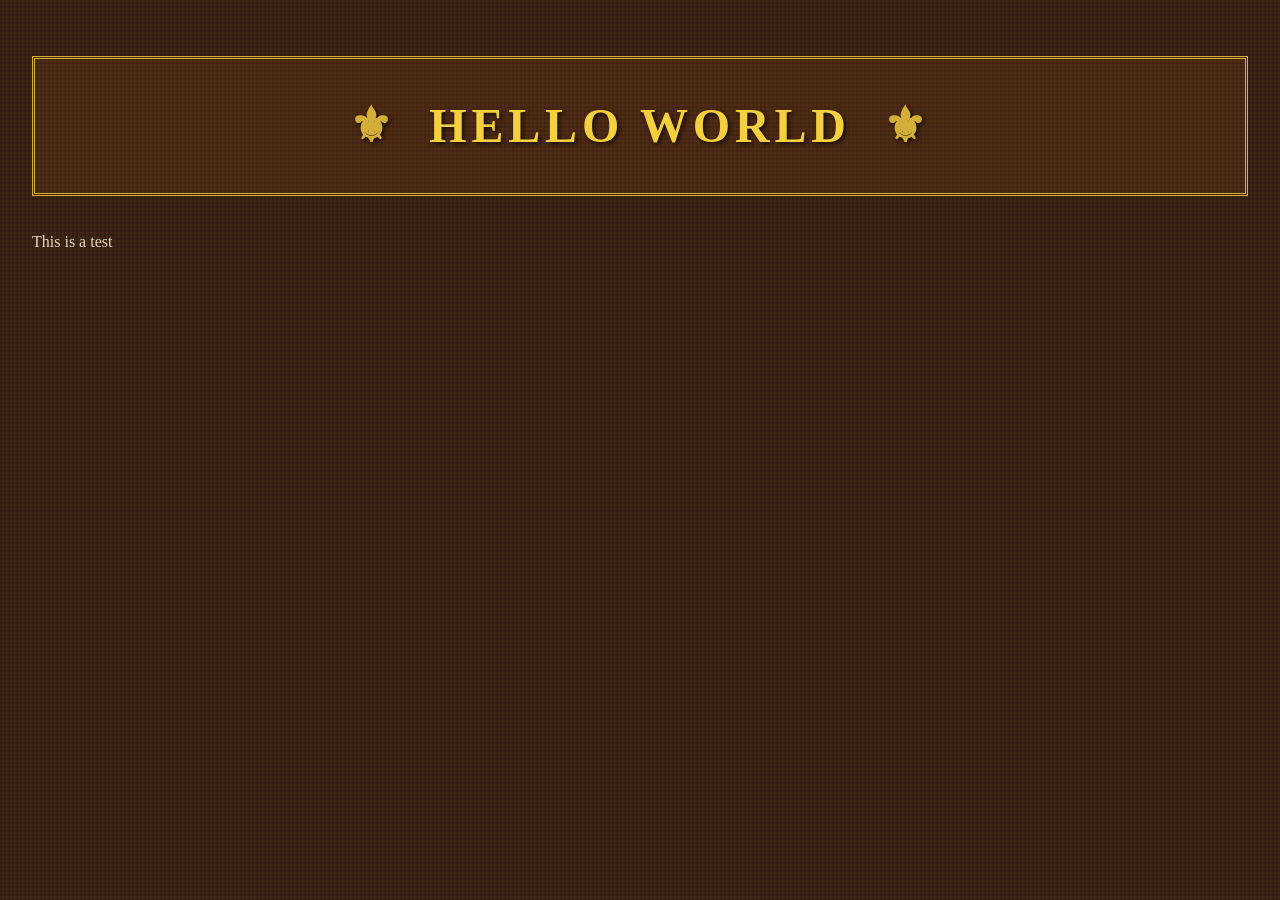
==== index.html @ fd44459a "style sheet made" ====
<head> 
    <meta charset="UTF-8">
    <meta name="viewport" content="width=device-width, initial-scale=1.0">
    <title>Medieval Website</title>
    <link rel="stylesheet" href="medieval.css">
</head>
<body>
    <h1> Hello World </h1>
    <p> This is a test </p>
</body>
---- medieval.css ----
/* Medieval Themed Stylesheet */

* {
    margin: 0;
    padding: 0;
    box-sizing: border-box;
}

body {
    font-family: 'Grimace', 'Garamond', serif;
    background-color: #2a1810;
    background-image: 
        repeating-linear-gradient(
            90deg,
            transparent,
            transparent 2px,
            rgba(139, 69, 19, 0.1) 2px,
            rgba(139, 69, 19, 0.1) 4px
        ),
        repeating-linear-gradient(
            0deg,
            transparent,
            transparent 2px,
            rgba(139, 69, 19, 0.1) 2px,
            rgba(139, 69, 19, 0.1) 4px
        );
    color: #d4af37;
    line-height: 1.8;
    padding: 2rem;
}

/* Parchment effect container */
body::before {
    content: '';
    position: fixed;
    top: 0;
    left: 0;
    width: 100%;
    height: 100%;
    background-color: rgba(210, 180, 140, 0.03);
    pointer-events: none;
    z-index: -2;
}

/* Headings */
h1, h2, h3, h4, h5, h6 {
    font-family: 'Crimson Text', 'Georgia', serif;
    color: #f4d03f;
    text-shadow: 2px 2px 4px rgba(0, 0, 0, 0.7);
    margin-top: 1.5rem;
    margin-bottom: 1rem;
    border-bottom: 3px solid #8b4513;
    padding-bottom: 0.5rem;
    letter-spacing: 0.1em;
}

h1 {
    font-size: 3rem;
    text-align: center;
    text-transform: uppercase;
    border: 3px double #d4af37;
    padding: 1.5rem;
    background-color: rgba(139, 69, 19, 0.2);
    margin-bottom: 2rem;
    position: relative;
}

h1::before,
h1::after {
    content: '⚜';
    display: inline-block;
    margin: 0 1rem;
    color: #d4af37;
}

h2 {
    font-size: 2rem;
    margin-top: 2rem;
}

h3 {
    font-size: 1.5rem;
}

/* Paragraphs and text */
p {
    margin-bottom: 1.5rem;
    text-align: justify;
    color: #e6d5bf;
}

/* Links */
a {
    color: #f4d03f;
    text-decoration: none;
    border-bottom: 2px solid #8b4513;
    transition: all 0.3s ease;
}

a:hover {
    color: #fff;
    background-color: rgba(139, 69, 19, 0.3);
    padding-bottom: 0.25rem;
}

/* Lists */
ul, ol {
    margin-left: 2rem;
    margin-bottom: 1.5rem;
}

li {
    margin-bottom: 0.75rem;
    color: #e6d5bf;
}

ul > li::marker {
    color: #d4af37;
}

/* Blockquotes */
blockquote {
    border-left: 5px solid #d4af37;
    border-right: 5px solid #d4af37;
    padding: 1.5rem;
    margin: 2rem 0;
    background-color: rgba(139, 69, 19, 0.15);
    color: #f4d03f;
    font-style: italic;
    font-size: 1.1rem;
}

/* Code blocks */
code, pre {
    background-color: #1a0f0a;
    color: #d4af37;
    border: 1px solid #8b4513;
    border-radius: 3px;
    font-family: 'Courier New', monospace;
}

code {
    padding: 0.2rem 0.5rem;
}

pre {
    padding: 1rem;
    overflow-x: auto;
    margin: 1.5rem 0;
}

/* Buttons */
button, .button {
    background-color: #8b4513;
    color: #f4d03f;
    border: 2px solid #d4af37;
    padding: 0.75rem 1.5rem;
    font-size: 1rem;
    cursor: pointer;
    transition: all 0.3s ease;
    font-family: 'Garamond', serif;
    text-transform: uppercase;
    letter-spacing: 0.1em;
}

button:hover, .button:hover {
    background-color: #a0522d;
    color: #fff;
    box-shadow: 0 0 10px rgba(244, 208, 63, 0.5);
}

/* Horizontal rules */
hr {
    border: none;
    height: 3px;
    background: linear-gradient(to right, #8b4513, #d4af37, #8b4513);
    margin: 2rem 0;
}

/* Images */
img {
    max-width: 100%;
    height: auto;
    border: 3px solid #8b4513;
    box-shadow: 0 0 10px rgba(212, 175, 55, 0.3);
    margin: 1.5rem 0;
}

/* Tables */
table {
    width: 100%;
    border-collapse: collapse;
    margin: 1.5rem 0;
    background-color: rgba(139, 69, 19, 0.1);
}

th, td {
    border: 2px solid #8b4513;
    padding: 0.75rem;
    text-align: left;
    color: #e6d5bf;
}

th {
    background-color: rgba(139, 69, 19, 0.4);
    color: #f4d03f;
    text-transform: uppercase;
    letter-spacing: 0.1em;
}

/* Forms */
input, textarea, select {
    background-color: #1a0f0a;
    color: #d4af37;
    border: 2px solid #8b4513;
    padding: 0.75rem;
    font-family: 'Garamond', serif;
    font-size: 1rem;
    margin-bottom: 1rem;
}

input:focus, textarea:focus, select:focus {
    outline: none;
    border-color: #d4af37;
    box-shadow: 0 0 5px rgba(212, 175, 55, 0.5);
}

/* Scrollbar styling */
::-webkit-scrollbar {
    width: 12px;
}

::-webkit-scrollbar-track {
    background: #2a1810;
}

::-webkit-scrollbar-thumb {
    background: #8b4513;
    border-radius: 6px;
}

::-webkit-scrollbar-thumb:hover {
    background: #d4af37;
}

/* Responsive design */
@media (max-width: 768px) {
    body {
        padding: 1rem;
    }
    
    h1 {
        font-size: 2rem;
    }
    
    h2 {
        font-size: 1.5rem;
    }
}
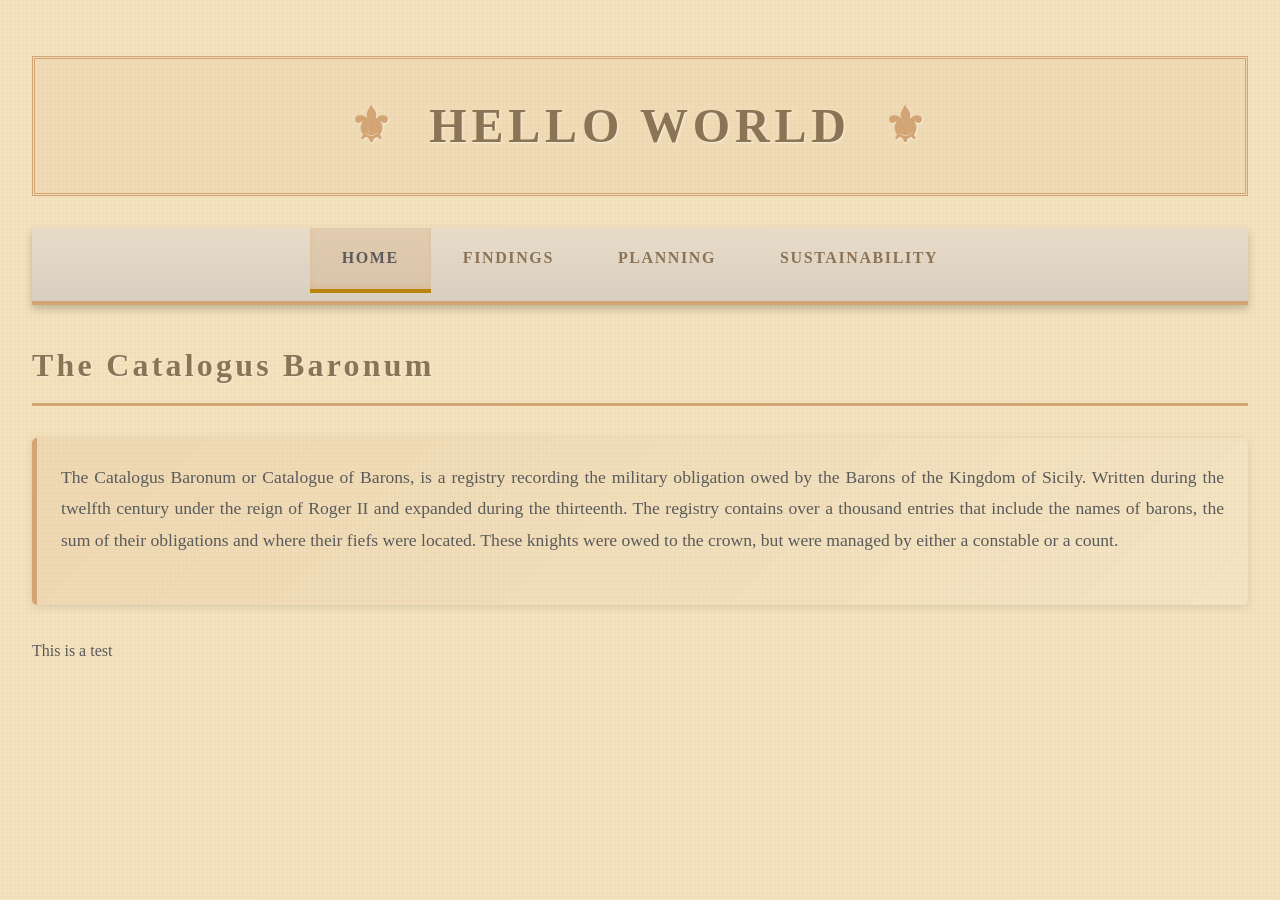
==== commit 253b9e2e: "first chunk of text test" ====
--- a/index.html
+++ b/index.html
@@ -6,5 +6,24 @@
 </head>
 <body>
     <h1> Hello World </h1>
+    
+    <!-- Navigation Tabs -->
+    <nav class="tabs-container">
+        <ul class="tabs">
+            <li><a href="index.html" class="tab-link active">Home</a></li>
+            <li><a href="findings.html" class="tab-link">Findings</a></li>
+            <li><a href="planning.html" class="tab-link">Planning</a></li>
+            <li><a href="sustainability.html" class="tab-link">Sustainability</a></li>
+        </ul>
+    </nav>
+
+    <!-- Section Header -->
+    <h2><strong>The Catalogus Baronum</strong></h2>
+
+    <!-- Content Section -->
+    <section class="intro-section">
+        <p>The Catalogus Baronum or Catalogue of Barons, is a registry recording the military obligation owed by the Barons of the Kingdom of Sicily. Written during the twelfth century under the reign of Roger II and expanded during the thirteenth. The registry contains over a thousand entries that include the names of barons, the sum of their obligations and where their fiefs were located. These knights were owed to the crown, but were managed by either a constable or a count.</p>
+    </section>
+
     <p> This is a test </p>
 </body>
--- a/medieval.css
+++ b/medieval.css
@@ -8,23 +8,23 @@
 
 body {
     font-family: 'Grimace', 'Garamond', serif;
-    background-color: #2a1810;
+    background-color: #f4e4c1;
     background-image: 
         repeating-linear-gradient(
             90deg,
             transparent,
             transparent 2px,
-            rgba(139, 69, 19, 0.1) 2px,
-            rgba(139, 69, 19, 0.1) 4px
+            rgba(212, 165, 116, 0.05) 2px,
+            rgba(212, 165, 116, 0.05) 4px
         ),
         repeating-linear-gradient(
             0deg,
             transparent,
             transparent 2px,
-            rgba(139, 69, 19, 0.1) 2px,
-            rgba(139, 69, 19, 0.1) 4px
+            rgba(212, 165, 116, 0.05) 2px,
+            rgba(212, 165, 116, 0.05) 4px
         );
-    color: #d4af37;
+    color: #5a5a5a;
     line-height: 1.8;
     padding: 2rem;
 }
@@ -45,11 +45,11 @@
 /* Headings */
 h1, h2, h3, h4, h5, h6 {
     font-family: 'Crimson Text', 'Georgia', serif;
-    color: #f4d03f;
-    text-shadow: 2px 2px 4px rgba(0, 0, 0, 0.7);
+    color: #8b7355;
+    text-shadow: 1px 1px 2px rgba(255, 255, 255, 0.5);
     margin-top: 1.5rem;
     margin-bottom: 1rem;
-    border-bottom: 3px solid #8b4513;
+    border-bottom: 3px solid #d4a574;
     padding-bottom: 0.5rem;
     letter-spacing: 0.1em;
 }
@@ -58,9 +58,9 @@
     font-size: 3rem;
     text-align: center;
     text-transform: uppercase;
-    border: 3px double #d4af37;
+    border: 3px double #d4a574;
     padding: 1.5rem;
-    background-color: rgba(139, 69, 19, 0.2);
+    background-color: rgba(212, 165, 116, 0.1);
     margin-bottom: 2rem;
     position: relative;
 }
@@ -70,7 +70,7 @@
     content: '⚜';
     display: inline-block;
     margin: 0 1rem;
-    color: #d4af37;
+    color: #d4a574;
 }
 
 h2 {
@@ -86,20 +86,21 @@
 p {
     margin-bottom: 1.5rem;
     text-align: justify;
-    color: #e6d5bf;
+    color: #5a5a5a;
 }
 
 /* Links */
 a {
-    color: #f4d03f;
+    color: #b8860b;
     text-decoration: none;
-    border-bottom: 2px solid #8b4513;
+    border-bottom: 2px solid #d4a574;
     transition: all 0.3s ease;
+    font-weight: bold;
 }
 
 a:hover {
-    color: #fff;
-    background-color: rgba(139, 69, 19, 0.3);
+    color: #8b7355;
+    background-color: rgba(212, 165, 116, 0.15);
     padding-bottom: 0.25rem;
 }
 
@@ -111,7 +112,7 @@
 
 li {
     margin-bottom: 0.75rem;
-    color: #e6d5bf;
+    color: #5a5a5a;
 }
 
 ul > li::marker {
@@ -120,21 +121,21 @@
 
 /* Blockquotes */
 blockquote {
-    border-left: 5px solid #d4af37;
-    border-right: 5px solid #d4af37;
+    border-left: 5px solid #d4a574;
+    border-right: 5px solid #d4a574;
     padding: 1.5rem;
     margin: 2rem 0;
-    background-color: rgba(139, 69, 19, 0.15);
-    color: #f4d03f;
+    background-color: rgba(212, 165, 116, 0.08);
+    color: #8b7355;
     font-style: italic;
     font-size: 1.1rem;
 }
 
 /* Code blocks */
 code, pre {
-    background-color: #1a0f0a;
-    color: #d4af37;
-    border: 1px solid #8b4513;
+    background-color: #ede7d9;
+    color: #5a5a5a;
+    border: 1px solid #d4a574;
     border-radius: 3px;
     font-family: 'Courier New', monospace;
 }
@@ -151,9 +152,9 @@
 
 /* Buttons */
 button, .button {
-    background-color: #8b4513;
-    color: #f4d03f;
-    border: 2px solid #d4af37;
+    background-color: #d4a574;
+    color: #fff;
+    border: 2px solid #b8860b;
     padding: 0.75rem 1.5rem;
     font-size: 1rem;
     cursor: pointer;
@@ -164,16 +165,16 @@
 }
 
 button:hover, .button:hover {
-    background-color: #a0522d;
+    background-color: #c19a6b;
     color: #fff;
-    box-shadow: 0 0 10px rgba(244, 208, 63, 0.5);
+    box-shadow: 0 0 10px rgba(212, 165, 116, 0.5);
 }
 
 /* Horizontal rules */
 hr {
     border: none;
     height: 3px;
-    background: linear-gradient(to right, #8b4513, #d4af37, #8b4513);
+    background: linear-gradient(to right, #d4a574, #c19a6b, #d4a574);
     margin: 2rem 0;
 }
 
@@ -181,8 +182,8 @@
 img {
     max-width: 100%;
     height: auto;
-    border: 3px solid #8b4513;
-    box-shadow: 0 0 10px rgba(212, 175, 55, 0.3);
+    border: 3px solid #d4a574;
+    box-shadow: 0 0 10px rgba(212, 165, 116, 0.3);
     margin: 1.5rem 0;
 }
 
@@ -195,24 +196,24 @@
 }
 
 th, td {
-    border: 2px solid #8b4513;
+    border: 2px solid #d4a574;
     padding: 0.75rem;
     text-align: left;
-    color: #e6d5bf;
+    color: #5a5a5a;
 }
 
 th {
-    background-color: rgba(139, 69, 19, 0.4);
-    color: #f4d03f;
+    background-color: rgba(212, 165, 116, 0.2);
+    color: #8b7355;
     text-transform: uppercase;
     letter-spacing: 0.1em;
 }
 
 /* Forms */
 input, textarea, select {
-    background-color: #1a0f0a;
-    color: #d4af37;
-    border: 2px solid #8b4513;
+    background-color: #fff;
+    color: #5a5a5a;
+    border: 2px solid #d4a574;
     padding: 0.75rem;
     font-family: 'Garamond', serif;
     font-size: 1rem;
@@ -221,8 +222,8 @@
 
 input:focus, textarea:focus, select:focus {
     outline: none;
-    border-color: #d4af37;
-    box-shadow: 0 0 5px rgba(212, 175, 55, 0.5);
+    border-color: #c19a6b;
+    box-shadow: 0 0 5px rgba(212, 165, 116, 0.5);
 }
 
 /* Scrollbar styling */
@@ -231,16 +232,82 @@
 }
 
 ::-webkit-scrollbar-track {
-    background: #2a1810;
+    background: #f4e4c1;
 }
 
 ::-webkit-scrollbar-thumb {
-    background: #8b4513;
+    background: #d4a574;
     border-radius: 6px;
 }
 
 ::-webkit-scrollbar-thumb:hover {
-    background: #d4af37;
+    background: #c19a6b;
+}
+
+/* Navigation Tabs */
+.tabs-container {
+    background: linear-gradient(to bottom, #e8dcc8, #d9cfc1);
+    border-bottom: 4px solid #d4a574;
+    padding: 0;
+    margin: 0 0 2rem 0;
+    position: relative;
+    z-index: 100;
+    box-shadow: 0 4px 8px rgba(0, 0, 0, 0.2);
+}
+
+.tabs {
+    list-style: none;
+    display: flex;
+    justify-content: center;
+    gap: 0;
+    padding: 0;
+    margin: 0;
+    flex-wrap: wrap;
+}
+
+.tab-link {
+    display: block;
+    padding: 1rem 2rem;
+    color: #8b7355;
+    text-decoration: none;
+    border: none;
+    font-family: 'Garamond', serif;
+    font-size: 1rem;
+    text-transform: uppercase;
+    letter-spacing: 0.1em;
+    font-weight: bold;
+    transition: all 0.3s ease;
+    border-bottom: 4px solid transparent;
+    margin-bottom: -4px;
+}
+
+.tab-link:hover {
+    background-color: rgba(212, 165, 116, 0.2);
+    color: #5a5a5a;
+    border-bottom-color: #b8860b;
+}
+
+.tab-link.active {
+    background-color: rgba(212, 165, 116, 0.3);
+    color: #5a5a5a;
+    border-bottom-color: #b8860b;
+    box-shadow: inset 0 -3px 5px rgba(212, 165, 116, 0.3);
+}
+
+/* Intro Section */
+.intro-section {
+    background: linear-gradient(135deg, rgba(212, 165, 116, 0.15), rgba(255, 255, 255, 0.1));
+    border-left: 5px solid #d4a574;
+    border-radius: 5px;
+    padding: 1.5rem;
+    margin: 2rem 0;
+    box-shadow: 0 2px 8px rgba(0, 0, 0, 0.1);
+}
+
+.intro-section p {
+    color: #5a5a5a;
+    font-size: 1.1rem;
+    line-height: 1.8;
 }
 
 /* Responsive design */
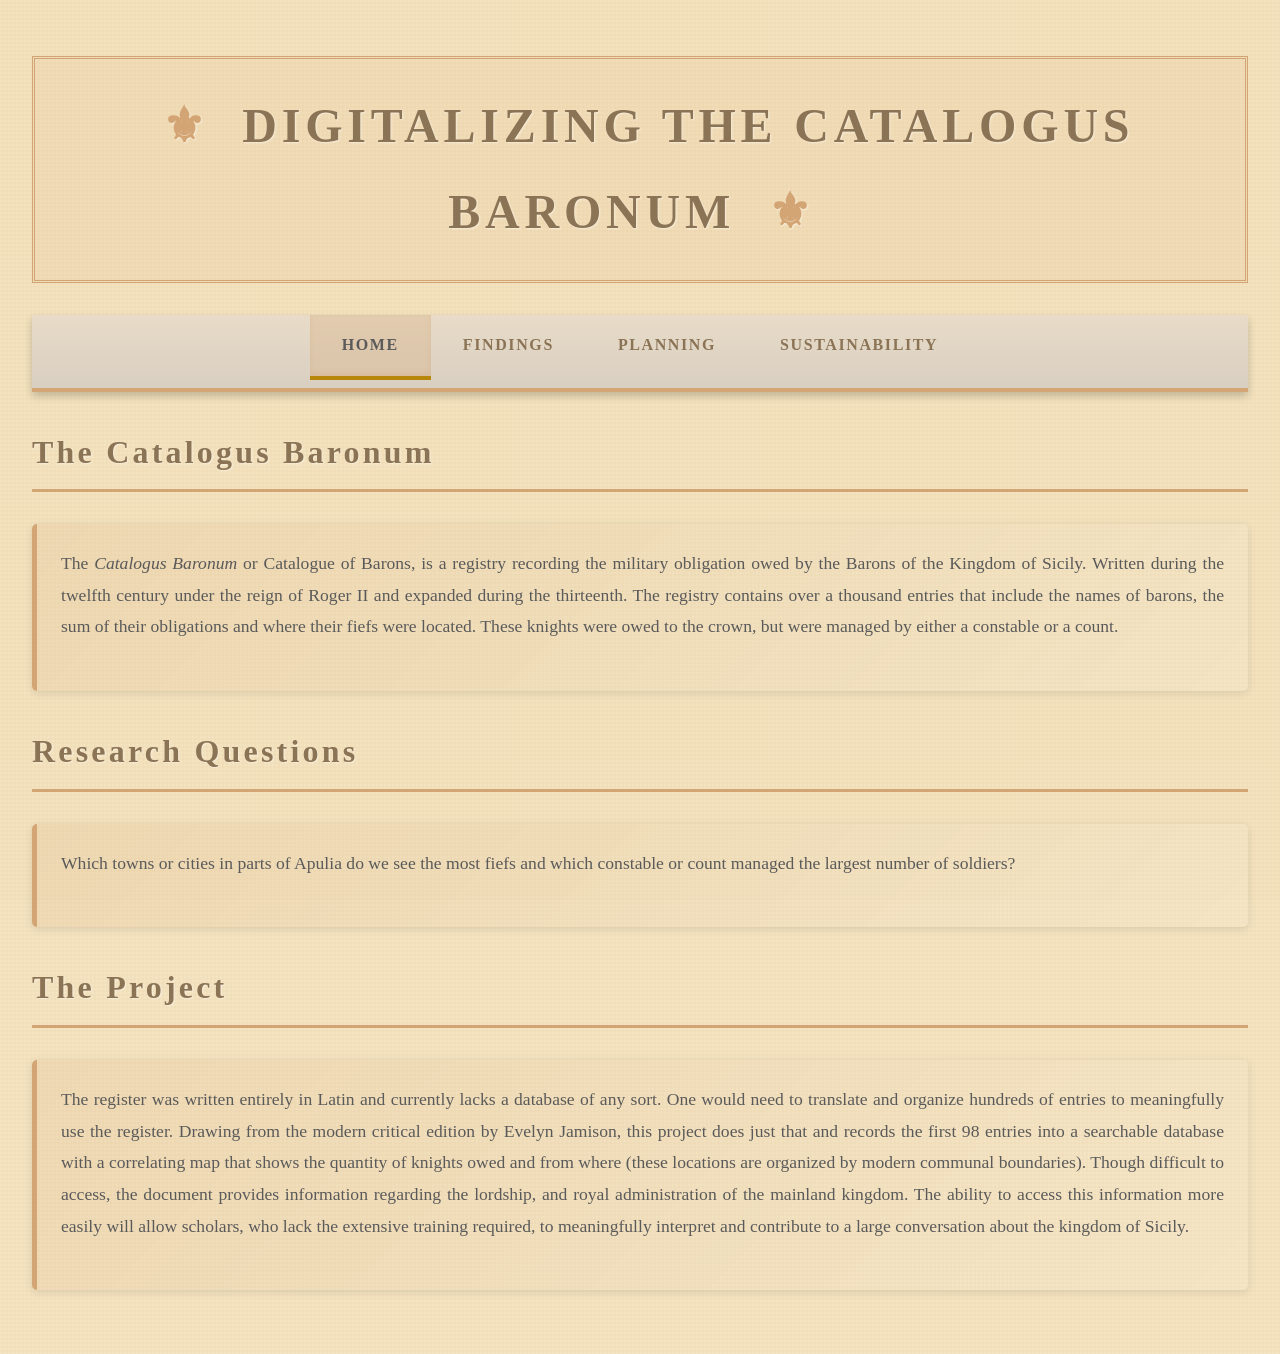
==== commit fa087c63: "home page finished" ====
--- a/index.html
+++ b/index.html
@@ -5,7 +5,7 @@
     <link rel="stylesheet" href="medieval.css">
 </head>
 <body>
-    <h1> Hello World </h1>
+    <h1> Digitalizing The Catalogus Baronum </h1>
     
     <!-- Navigation Tabs -->
     <nav class="tabs-container">
@@ -22,8 +22,23 @@
 
     <!-- Content Section -->
     <section class="intro-section">
-        <p>The Catalogus Baronum or Catalogue of Barons, is a registry recording the military obligation owed by the Barons of the Kingdom of Sicily. Written during the twelfth century under the reign of Roger II and expanded during the thirteenth. The registry contains over a thousand entries that include the names of barons, the sum of their obligations and where their fiefs were located. These knights were owed to the crown, but were managed by either a constable or a count.</p>
+        <p>The <i>Catalogus Baronum</i> or Catalogue of Barons, is a registry recording the military obligation owed by the Barons of the Kingdom of Sicily. Written during the twelfth century under the reign of Roger II and expanded during the thirteenth. The registry contains over a thousand entries that include the names of barons, the sum of their obligations and where their fiefs were located. These knights were owed to the crown, but were managed by either a constable or a count.</p>
     </section>
 
-    <p> This is a test </p>
+    <!-- Section Header -->
+    <h2><strong>Research Questions</strong></h2>
+
+    <!-- Content Section -->
+    <section class="intro-section">
+        <p> Which towns or cities in parts of Apulia do we see the most fiefs and which constable or count managed the largest number of soldiers?</p>
+    </section>
+
+    <!-- Section Header -->
+    <h2><strong>The Project</strong></h2>
+
+    <!-- Content Section -->
+    <section class="intro-section">
+        <p>The register was written entirely in Latin and currently lacks a database of any sort. One would need to translate and organize hundreds of entries to meaningfully use the register. Drawing from the modern critical edition by Evelyn Jamison, this project does just that and records the first 98 entries into a searchable database with a correlating map that shows the quantity of knights owed and from where (these locations are organized by modern communal boundaries). Though difficult to access, the document provides information regarding the lordship, and royal administration of the mainland kingdom. The ability to access this information more easily will allow scholars, who lack the extensive training required, to meaningfully interpret and  contribute to a large conversation about the kingdom of Sicily.</p>
+    </section>
+
 </body>
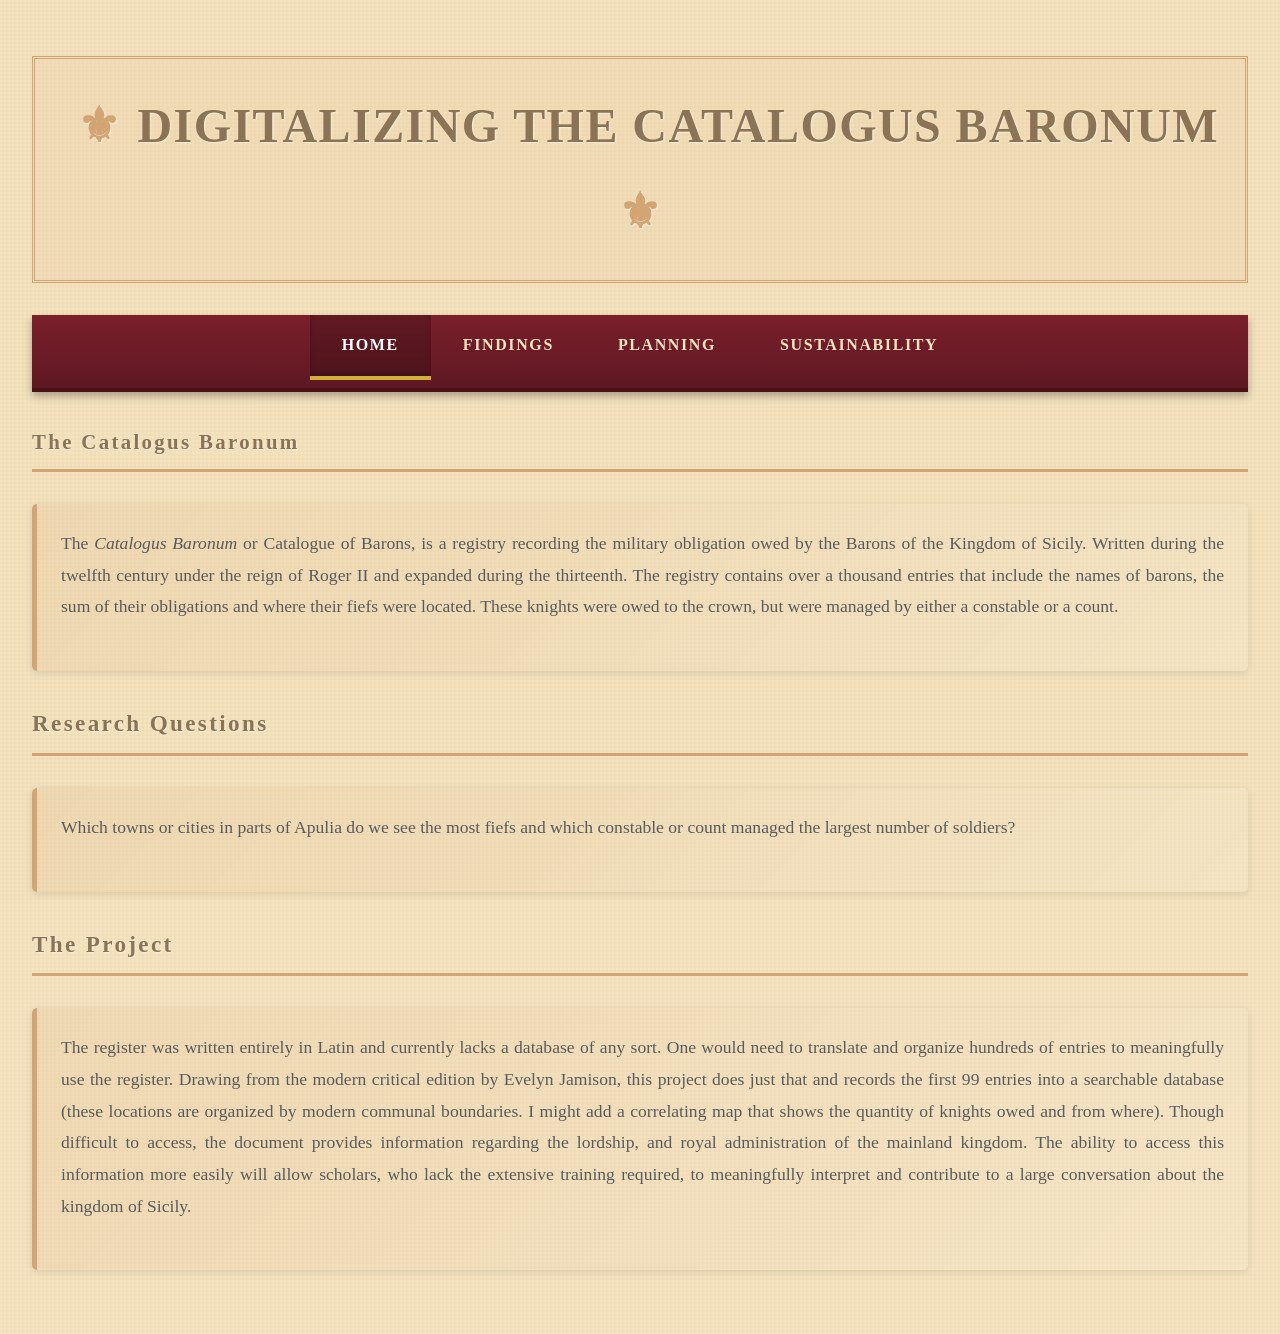
==== commit 89031893: "done for today" ====
--- a/index.html
+++ b/index.html
@@ -5,7 +5,7 @@
     <link rel="stylesheet" href="medieval.css">
 </head>
 <body>
-    <h1> Digitalizing The Catalogus Baronum </h1>
+    <h1 style="letter-spacing: 0.03em;">Digitalizing The Catalogus Baronum</h1>
     
     <!-- Navigation Tabs -->
     <nav class="tabs-container">
@@ -18,7 +18,7 @@
     </nav>
 
     <!-- Section Header -->
-    <h2><strong>The Catalogus Baronum</strong></h2>
+    <h2><strong><span style="font-size: 0.9em;">The Catalogus Baronum</span></strong></h2>
 
     <!-- Content Section -->
     <section class="intro-section">
@@ -38,7 +38,7 @@
 
     <!-- Content Section -->
     <section class="intro-section">
-        <p>The register was written entirely in Latin and currently lacks a database of any sort. One would need to translate and organize hundreds of entries to meaningfully use the register. Drawing from the modern critical edition by Evelyn Jamison, this project does just that and records the first 98 entries into a searchable database with a correlating map that shows the quantity of knights owed and from where (these locations are organized by modern communal boundaries). Though difficult to access, the document provides information regarding the lordship, and royal administration of the mainland kingdom. The ability to access this information more easily will allow scholars, who lack the extensive training required, to meaningfully interpret and  contribute to a large conversation about the kingdom of Sicily.</p>
+        <p>The register was written entirely in Latin and currently lacks a database of any sort. One would need to translate and organize hundreds of entries to meaningfully use the register. Drawing from the modern critical edition by Evelyn Jamison, this project does just that and records the first 99 entries into a searchable database (these locations are organized by modern communal boundaries. I might add a correlating map that shows the quantity of knights owed and from where). Though difficult to access, the document provides information regarding the lordship, and royal administration of the mainland kingdom. The ability to access this information more easily will allow scholars, who lack the extensive training required, to meaningfully interpret and  contribute to a large conversation about the kingdom of Sicily.</p>
     </section>
 
 </body>
--- a/medieval.css
+++ b/medieval.css
@@ -74,7 +74,7 @@
 }
 
 h2 {
-    font-size: 2rem;
+    font-size: 1.45rem;
     margin-top: 2rem;
 }
 
@@ -246,13 +246,14 @@
 
 /* Navigation Tabs */
 .tabs-container {
-    background: linear-gradient(to bottom, #e8dcc8, #d9cfc1);
-    border-bottom: 4px solid #d4a574;
+    background-color: #6b1a27;
+    background-image: linear-gradient(to bottom, #7a1f2b, #5e1822);
+    border-bottom: 4px solid #4a1119;
     padding: 0;
     margin: 0 0 2rem 0;
     position: relative;
     z-index: 100;
-    box-shadow: 0 4px 8px rgba(0, 0, 0, 0.2);
+    box-shadow: 0 4px 8px rgba(0, 0, 0, 0.3);
 }
 
 .tabs {
@@ -268,7 +269,7 @@
 .tab-link {
     display: block;
     padding: 1rem 2rem;
-    color: #8b7355;
+    color: #f4e4c1;
     text-decoration: none;
     border: none;
     font-family: 'Garamond', serif;
@@ -282,16 +283,16 @@
 }
 
 .tab-link:hover {
-    background-color: rgba(212, 165, 116, 0.2);
-    color: #5a5a5a;
-    border-bottom-color: #b8860b;
+    background-color: rgba(255, 255, 255, 0.12);
+    color: #fff;
+    border-bottom-color: #d4af37;
 }
 
 .tab-link.active {
-    background-color: rgba(212, 165, 116, 0.3);
-    color: #5a5a5a;
-    border-bottom-color: #b8860b;
-    box-shadow: inset 0 -3px 5px rgba(212, 165, 116, 0.3);
+    background-color: rgba(0, 0, 0, 0.2);
+    color: #fff;
+    border-bottom-color: #d4af37;
+    box-shadow: inset 0 -3px 5px rgba(0, 0, 0, 0.2);
 }
 
 /* Intro Section */
@@ -308,6 +309,93 @@
     color: #5a5a5a;
     font-size: 1.1rem;
     line-height: 1.8;
+}
+
+/* Document blocks */
+.document-item {
+    margin: 2rem 0;
+}
+
+.document-item h3 {
+    margin-bottom: 0.8rem;
+}
+
+.document-note {
+    background: rgba(212, 165, 116, 0.15);
+    border-left: 5px solid #d4a574;
+    border-radius: 5px;
+    padding: 1rem 1.25rem;
+    margin-top: 0.75rem;
+    box-shadow: 0 2px 8px rgba(0, 0, 0, 0.1);
+}
+
+.document-note p {
+    margin: 0;
+    color: #5a5a5a;
+}
+
+/* Findings database */
+.findings-db {
+    display: grid;
+    gap: 1.25rem;
+}
+
+.db-controls-panel {
+    display: grid;
+    gap: 0.8rem;
+}
+
+.db-label {
+    font-weight: bold;
+    color: #8b7355;
+}
+
+.db-toggle-row {
+    display: flex;
+    flex-wrap: wrap;
+    gap: 0.75rem;
+    align-items: center;
+}
+
+.db-toggle {
+    display: inline-flex;
+    align-items: center;
+    gap: 0.45rem;
+    font-weight: bold;
+}
+
+.db-toggle input {
+    margin: 0;
+}
+
+.db-status {
+    background: rgba(212, 165, 116, 0.15);
+    border-left: 4px solid #d4a574;
+    padding: 0.55rem 0.75rem;
+    border-radius: 4px;
+    font-size: 0.95rem;
+}
+
+.db-table-panel.is-hidden {
+    display: none;
+}
+
+.data-table td {
+    vertical-align: top;
+}
+
+.data-table td[contenteditable='true'] {
+    cursor: text;
+    background: rgba(255, 255, 255, 0.3);
+}
+
+.data-table td[contenteditable='true']:focus {
+    outline: 2px solid #b8860b;
+    background: #fff;
+}
+
+.data-table tbody tr.is-filtered-out {
+    display: none;
 }
 
 /* Responsive design */
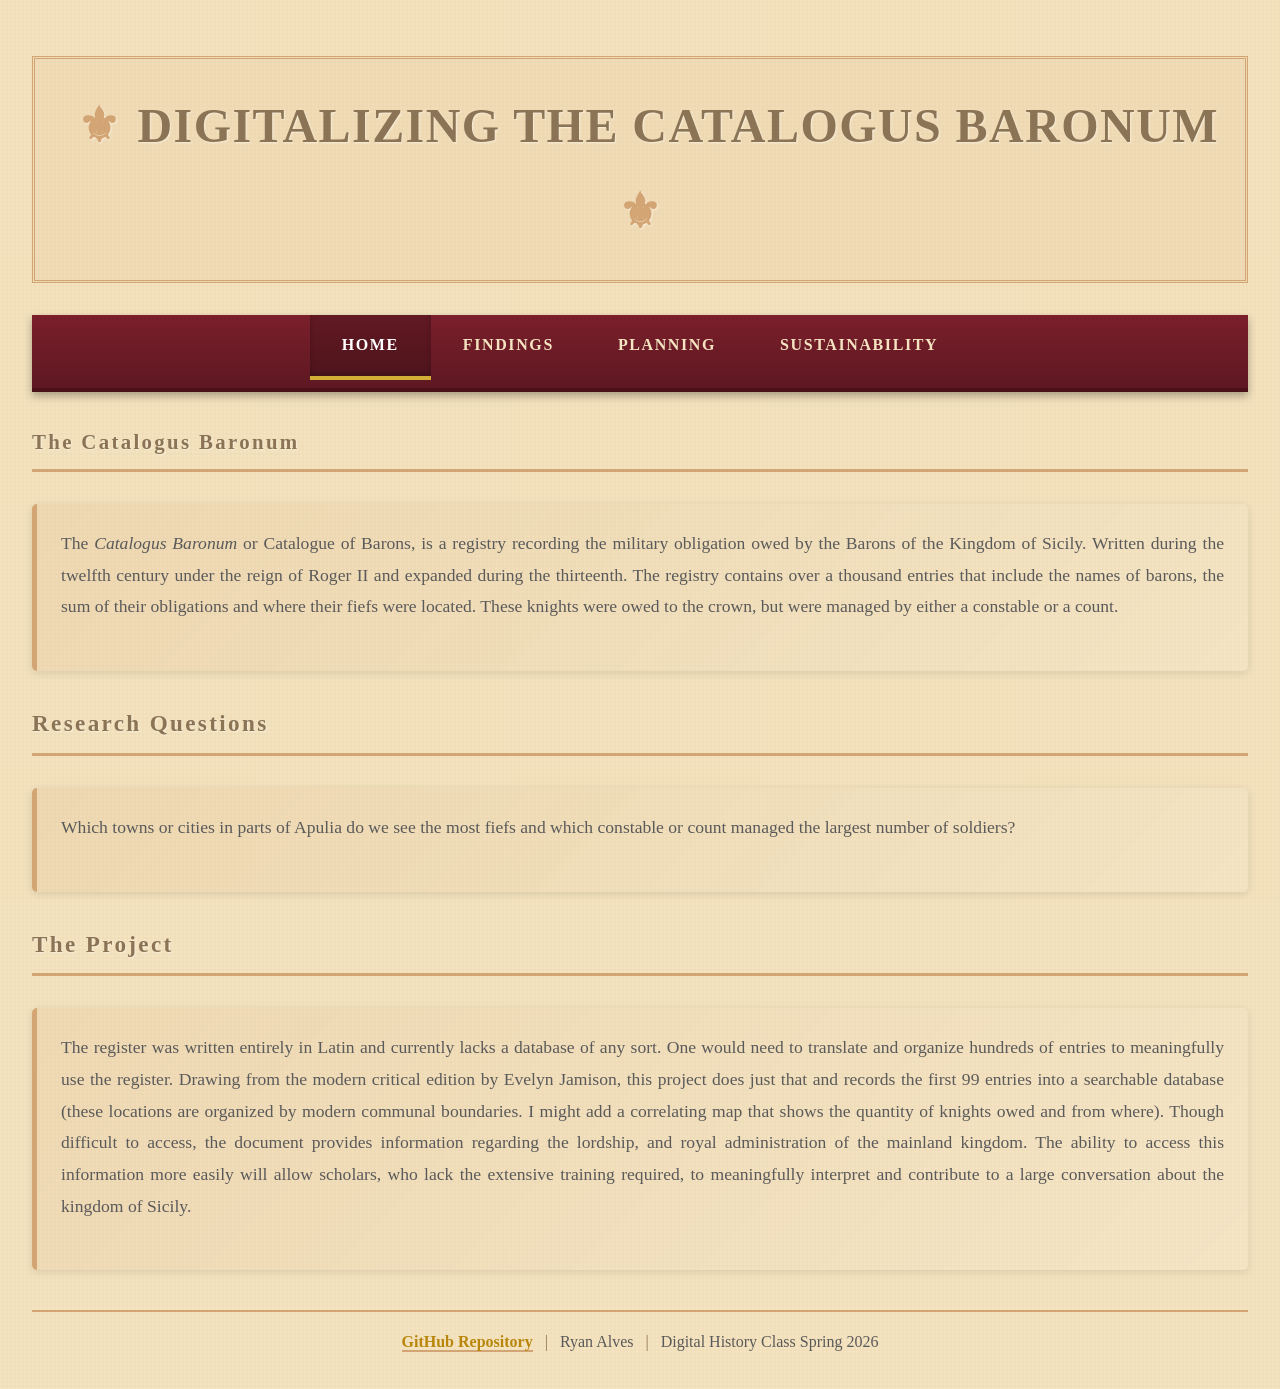
==== commit 01751a55: "footers" ====
--- a/index.html
+++ b/index.html
@@ -41,4 +41,14 @@
         <p>The register was written entirely in Latin and currently lacks a database of any sort. One would need to translate and organize hundreds of entries to meaningfully use the register. Drawing from the modern critical edition by Evelyn Jamison, this project does just that and records the first 99 entries into a searchable database (these locations are organized by modern communal boundaries. I might add a correlating map that shows the quantity of knights owed and from where). Though difficult to access, the document provides information regarding the lordship, and royal administration of the mainland kingdom. The ability to access this information more easily will allow scholars, who lack the extensive training required, to meaningfully interpret and  contribute to a large conversation about the kingdom of Sicily.</p>
     </section>
 
+    <footer class="site-footer">
+        <p>
+            <a href="https://github.com/DigitalNorman/Digitalizing-the-Catalogus-Baronum" target="_blank" rel="noopener noreferrer">GitHub Repository</a>
+            <span class="footer-sep">|</span>
+            Ryan Alves
+            <span class="footer-sep">|</span>
+            Digital History Class Spring 2026
+        </p>
+    </footer>
+
 </body>
--- a/medieval.css
+++ b/medieval.css
@@ -380,22 +380,42 @@
     display: none;
 }
 
+#db-sources-panel h3 {
+    margin-top: 1.25rem;
+}
+
 .data-table td {
     vertical-align: top;
 }
 
-.data-table td[contenteditable='true'] {
-    cursor: text;
-    background: rgba(255, 255, 255, 0.3);
-}
-
-.data-table td[contenteditable='true']:focus {
-    outline: 2px solid #b8860b;
-    background: #fff;
+.data-table tbody tr.lord-continued td {
+    background: rgba(212, 165, 116, 0.08);
+}
+
+.data-table tbody tr.lord-continued td:first-child {
+    border-left: 4px solid #b8860b;
 }
 
 .data-table tbody tr.is-filtered-out {
     display: none;
+}
+
+/* Site footer */
+.site-footer {
+    margin-top: 2.5rem;
+    padding-top: 1rem;
+    border-top: 2px solid #d4a574;
+    text-align: center;
+}
+
+.site-footer p {
+    margin: 0;
+    text-align: center;
+}
+
+.footer-sep {
+    margin: 0 0.5rem;
+    color: #8b7355;
 }
 
 /* Responsive design */
@@ -411,4 +431,14 @@
     h2 {
         font-size: 1.5rem;
     }
-}
+
+    .footer-sep {
+        display: none;
+    }
+
+    .site-footer p {
+        display: flex;
+        flex-direction: column;
+        gap: 0.25rem;
+    }
+}
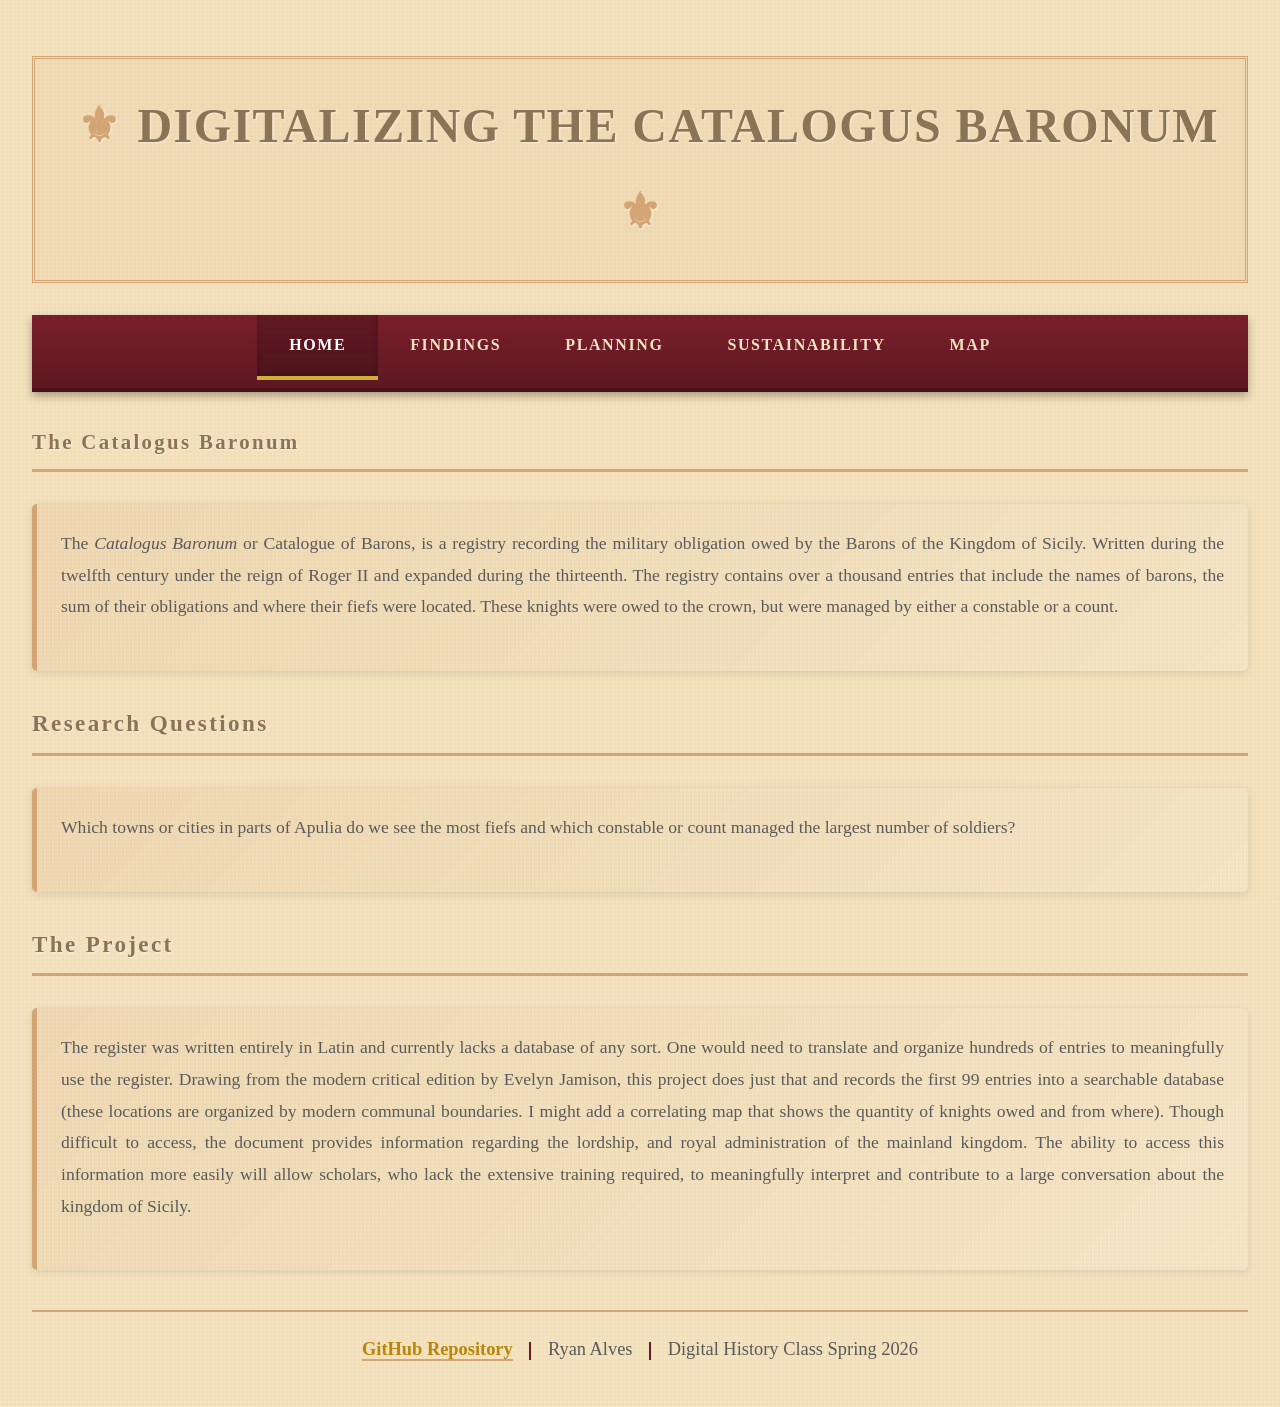
==== commit 731c2814: "added map" ====
--- a/index.html
+++ b/index.html
@@ -14,6 +14,7 @@
             <li><a href="findings.html" class="tab-link">Findings</a></li>
             <li><a href="planning.html" class="tab-link">Planning</a></li>
             <li><a href="sustainability.html" class="tab-link">Sustainability</a></li>
+            <li><a href="map.html" class="tab-link">Map</a></li>
         </ul>
     </nav>
 
--- a/medieval.css
+++ b/medieval.css
@@ -403,19 +403,30 @@
 /* Site footer */
 .site-footer {
     margin-top: 2.5rem;
-    padding-top: 1rem;
+    padding-top: 1.25rem;
+    padding-bottom: 0.5rem;
     border-top: 2px solid #d4a574;
     text-align: center;
+    display: flex;
+    justify-content: center;
 }
 
 .site-footer p {
     margin: 0;
     text-align: center;
+    font-size: 1.15rem;
+    line-height: 1.9;
 }
 
 .footer-sep {
-    margin: 0 0.5rem;
-    color: #8b7355;
+    display: inline-block;
+    width: 0;
+    height: 1.1rem;
+    margin: 0 0.75rem;
+    border-left: 2px solid #6b1a27;
+    vertical-align: middle;
+    font-size: 0;
+    line-height: 0;
 }
 
 /* Responsive design */
@@ -433,12 +444,20 @@
     }
 
     .footer-sep {
-        display: none;
+        display: inline-block;
+        width: 0;
+        height: 1.1rem;
+        margin: 0 0.35rem;
+        border-left: 2px solid #6b1a27;
+        border-top: none;
     }
 
     .site-footer p {
         display: flex;
-        flex-direction: column;
-        gap: 0.25rem;
+        flex-direction: row;
+        flex-wrap: wrap;
+        justify-content: center;
+        align-items: center;
+        gap: 0.2rem;
     }
 }
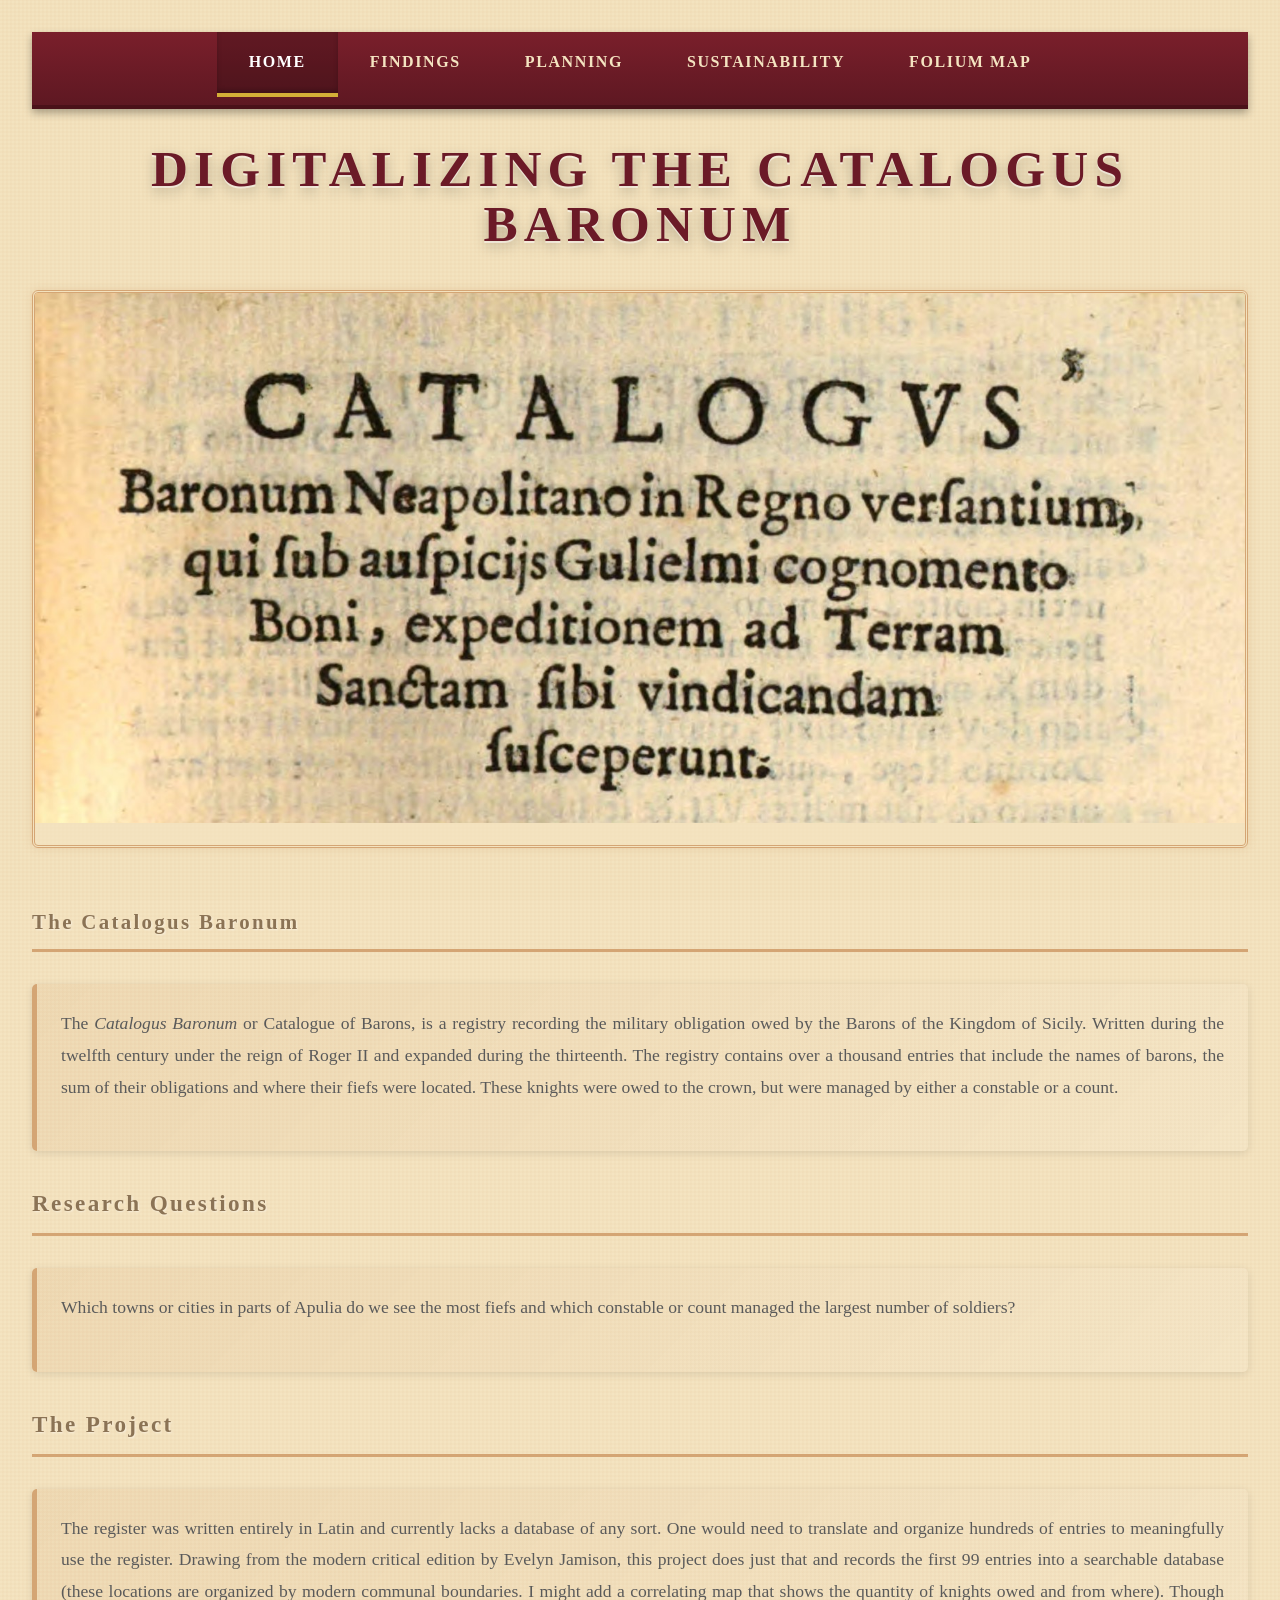
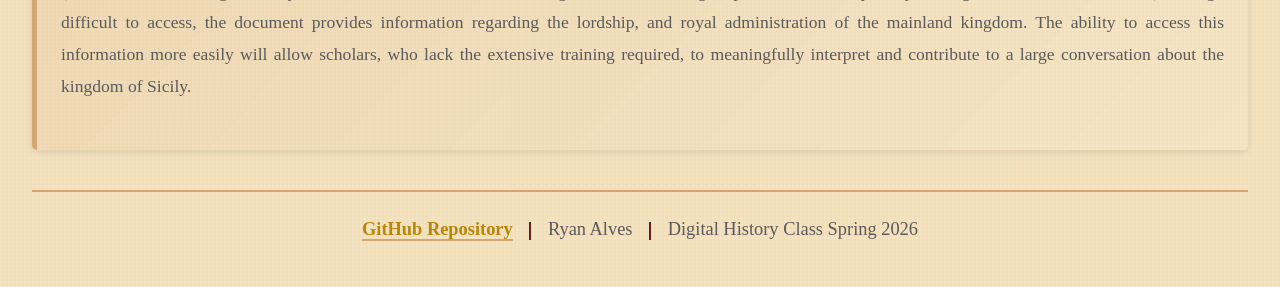
==== commit 3981d5c8: "new look" ====
--- a/index.html
+++ b/index.html
@@ -5,8 +5,7 @@
     <link rel="stylesheet" href="medieval.css">
 </head>
 <body>
-    <h1 style="letter-spacing: 0.03em;">Digitalizing The Catalogus Baronum</h1>
-    
+
     <!-- Navigation Tabs -->
     <nav class="tabs-container">
         <ul class="tabs">
@@ -14,9 +13,14 @@
             <li><a href="findings.html" class="tab-link">Findings</a></li>
             <li><a href="planning.html" class="tab-link">Planning</a></li>
             <li><a href="sustainability.html" class="tab-link">Sustainability</a></li>
-            <li><a href="map.html" class="tab-link">Map</a></li>
+            <li><a href="folium_map.html" class="tab-link">Folium Map</a></li>
         </ul>
     </nav>
+
+    <section class="findings-hero" aria-label="Digitalizing the Catalogus Baronum">
+        <h2 class="findings-hero-title">Digitalizing the Catalogus Baronum</h2>
+        <img class="findings-hero-image" src="images/cover.jpg" alt="Cover image for Digitalizing the Catalogus Baronum">
+    </section>
 
     <!-- Section Header -->
     <h2><strong><span style="font-size: 0.9em;">The Catalogus Baronum</span></strong></h2>
--- a/medieval.css
+++ b/medieval.css
@@ -42,6 +42,14 @@
     z-index: -2;
 }
 
+body.map-page {
+    background-image: none;
+}
+
+body.map-page::before {
+    display: none;
+}
+
 /* Headings */
 h1, h2, h3, h4, h5, h6 {
     font-family: 'Crimson Text', 'Georgia', serif;
@@ -334,6 +342,35 @@
     color: #5a5a5a;
 }
 
+.findings-hero {
+    margin: 0 0 1.4rem;
+}
+
+.findings-hero-title {
+    margin: 0 0 0.9rem;
+    border: 0;
+    padding: 0;
+    text-align: center;
+    font-size: clamp(2.1rem, 4vw, 3.2rem);
+    line-height: 1.08;
+    letter-spacing: 0.12em;
+    text-transform: uppercase;
+    color: #6b1a27;
+    text-shadow: 0 2px 0 rgba(255, 255, 255, 0.5), 0 5px 14px rgba(0, 0, 0, 0.25);
+}
+
+.findings-hero-image {
+    width: 100%;
+    min-height: clamp(360px, 62vh, 760px);
+    object-fit: contain;
+    object-position: top center;
+    border: 3px double #d4a574;
+    border-radius: 6px;
+    background: rgba(244, 228, 193, 0.65);
+    box-shadow: 0 0 10px rgba(212, 165, 116, 0.3);
+    text-align: center;
+}
+
 /* Findings database */
 .findings-db {
     display: grid;
@@ -398,6 +435,111 @@
 
 .data-table tbody tr.is-filtered-out {
     display: none;
+}
+
+.sortable-header-btn {
+    width: 100%;
+    display: inline-flex;
+    align-items: center;
+    justify-content: space-between;
+    gap: 0.35rem;
+    border: none;
+    background: transparent;
+    color: inherit;
+    padding: 0;
+    margin: 0;
+    font: inherit;
+    text-transform: inherit;
+    letter-spacing: inherit;
+    cursor: pointer;
+}
+
+.sortable-header-btn:hover {
+    box-shadow: none;
+    background: transparent;
+    color: #5e1822;
+}
+
+.sortable-header-btn .sort-arrow {
+    color: #8b7355;
+    font-size: 0.95rem;
+    line-height: 1;
+}
+
+.sortable-header-btn.is-active .sort-arrow {
+    color: #6b1a27;
+    font-weight: bold;
+}
+
+.combined-row-details {
+    margin: 0;
+}
+
+.combined-row-details summary {
+    cursor: pointer;
+    color: #6b1a27;
+    font-weight: bold;
+}
+
+.combined-details-wrap {
+    margin-top: 0.45rem;
+}
+
+.combined-details-table {
+    margin: 0.35rem 0 0;
+    background: rgba(255, 255, 255, 0.75);
+}
+
+.combined-details-table th,
+.combined-details-table td {
+    font-size: 0.85rem;
+    padding: 0.45rem;
+}
+
+.combined-empty-details {
+    margin-top: 0.4rem;
+    color: #5a5a5a;
+    font-size: 0.9rem;
+}
+
+/* Map page */
+.map-panel {
+    margin: 1rem 0 2rem;
+}
+
+#italy-map {
+    width: 100%;
+    height: 78vh;
+    min-height: 540px;
+    border: none;
+    box-shadow: 0 0 10px rgba(212, 165, 116, 0.3);
+    border-radius: 4px;
+    background: #efe2c5;
+}
+
+#italy-map.leaflet-container {
+    background: #efe2c5;
+}
+
+#italy-map .leaflet-tile {
+    outline: 1px solid transparent;
+    -webkit-backface-visibility: hidden;
+    backface-visibility: hidden;
+}
+
+#italy-map .leaflet-tile-container img {
+    width: 257px !important;
+    height: 257px !important;
+}
+
+#italy-map path {
+    stroke-width: 0.7;
+}
+
+.map-status {
+    margin-top: 0.65rem;
+    font-size: 1rem;
+    text-align: center;
 }
 
 /* Site footer */
@@ -460,4 +602,9 @@
         align-items: center;
         gap: 0.2rem;
     }
-}
+
+    #italy-map {
+        height: 68vh;
+        min-height: 420px;
+    }
+}
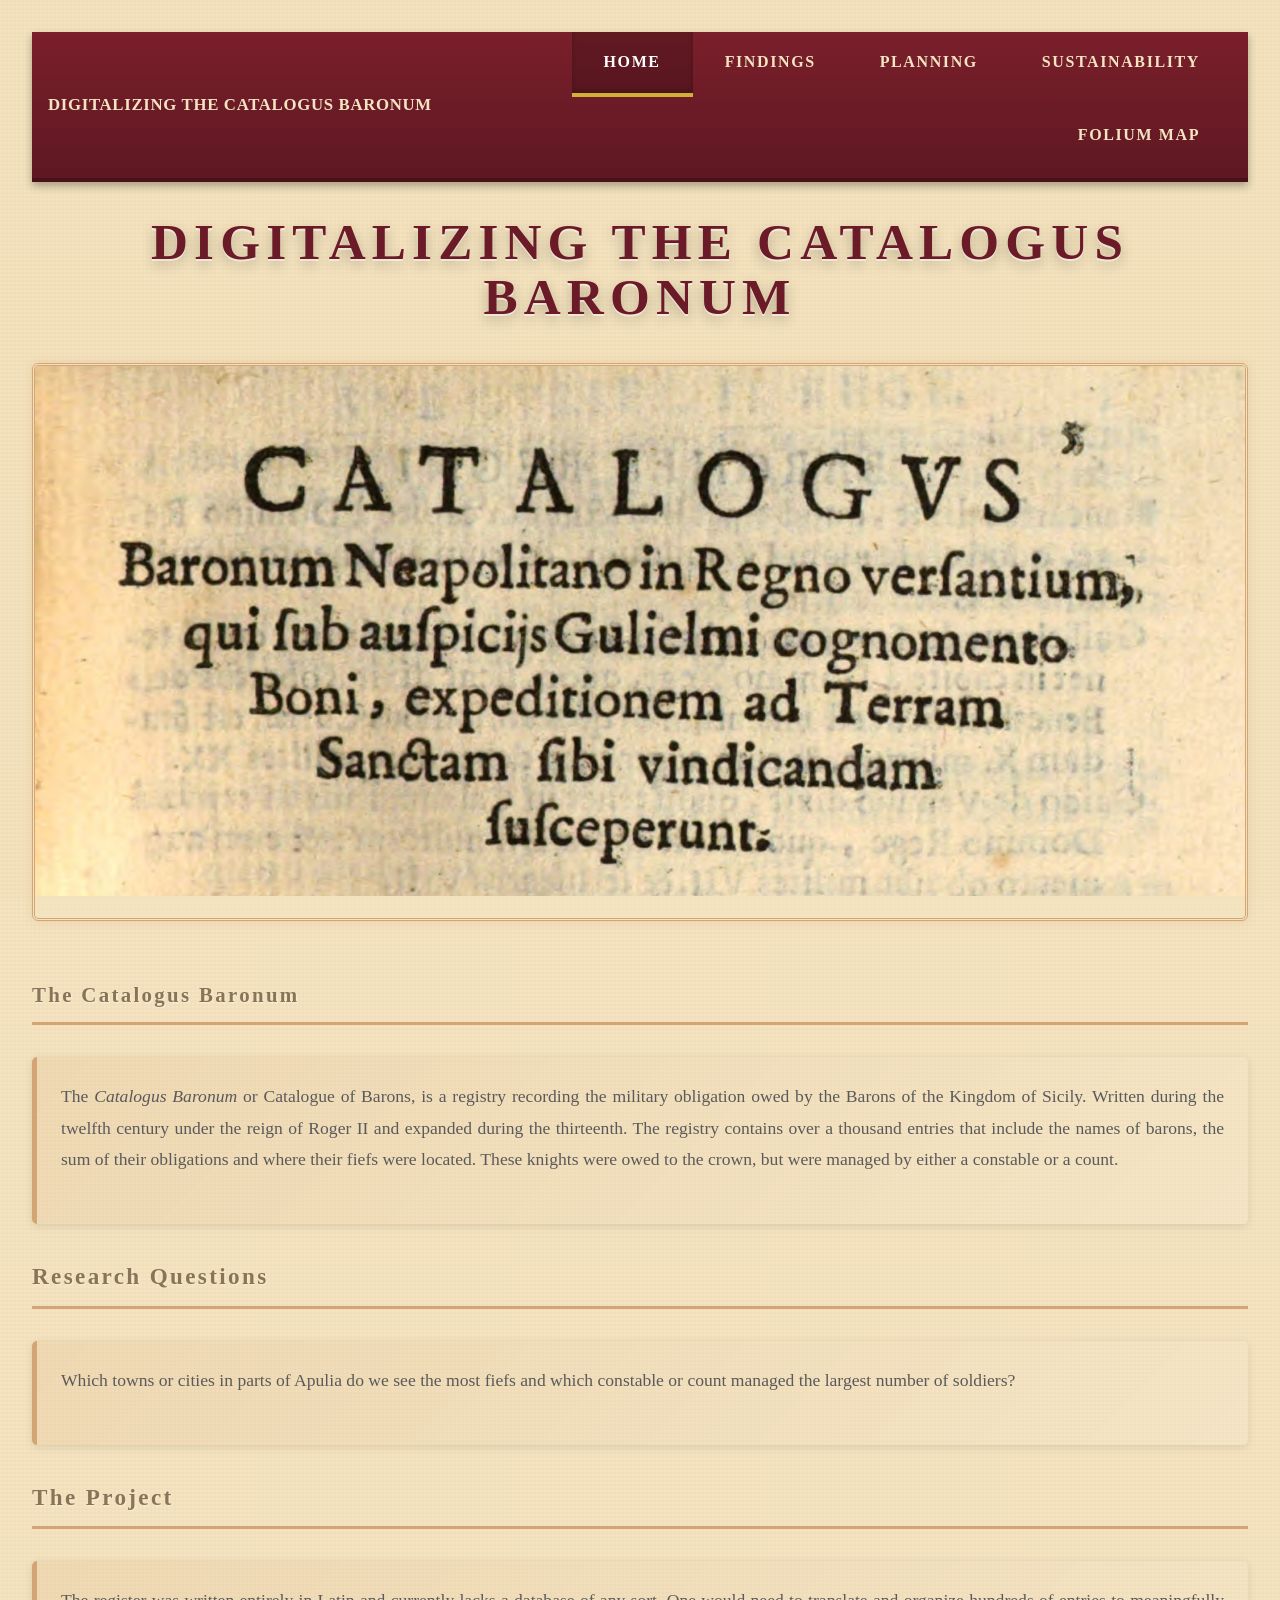
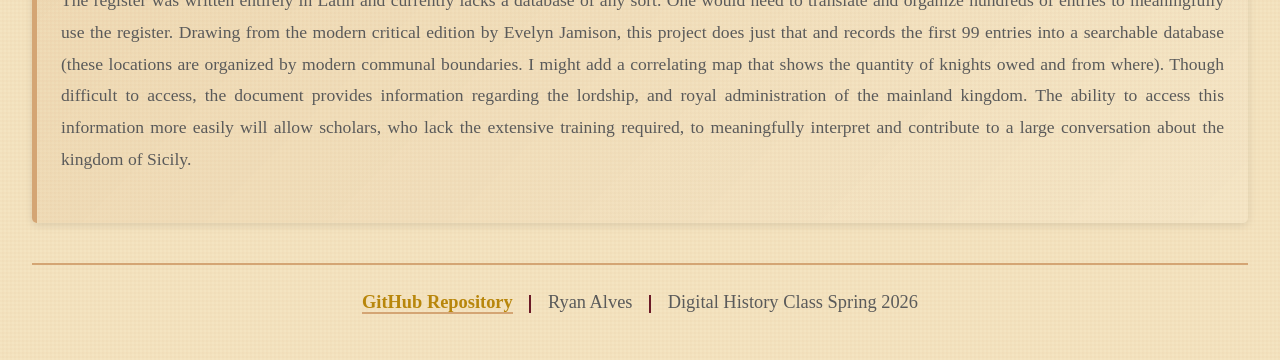
==== commit 2c98e307: "Change to headers" ====
--- a/index.html
+++ b/index.html
@@ -8,6 +8,7 @@
 
     <!-- Navigation Tabs -->
     <nav class="tabs-container">
+        <div class="tabs-brand">Digitalizing the Catalogus Baronum</div>
         <ul class="tabs">
             <li><a href="index.html" class="tab-link active">Home</a></li>
             <li><a href="findings.html" class="tab-link">Findings</a></li>
--- a/medieval.css
+++ b/medieval.css
@@ -257,20 +257,34 @@
     background-color: #6b1a27;
     background-image: linear-gradient(to bottom, #7a1f2b, #5e1822);
     border-bottom: 4px solid #4a1119;
-    padding: 0;
+    padding: 0 1rem;
     margin: 0 0 2rem 0;
-    position: relative;
-    z-index: 100;
+    position: sticky;
+    top: 0;
+    z-index: 1000;
+    display: flex;
+    align-items: center;
     box-shadow: 0 4px 8px rgba(0, 0, 0, 0.3);
+}
+
+.tabs-brand {
+    color: #f4e4c1;
+    font-family: 'Crimson Text', 'Georgia', serif;
+    font-weight: bold;
+    letter-spacing: 0.04em;
+    text-transform: uppercase;
+    font-size: 1.05rem;
+    white-space: nowrap;
+    margin-right: 1.25rem;
 }
 
 .tabs {
     list-style: none;
     display: flex;
-    justify-content: center;
+    justify-content: flex-end;
     gap: 0;
     padding: 0;
-    margin: 0;
+    margin: 0 0 0 auto;
     flex-wrap: wrap;
 }
 
@@ -301,6 +315,26 @@
     color: #fff;
     border-bottom-color: #d4af37;
     box-shadow: inset 0 -3px 5px rgba(0, 0, 0, 0.2);
+}
+
+@media (max-width: 1080px) {
+    .tabs-container {
+        flex-wrap: wrap;
+        padding: 0;
+    }
+
+    .tabs-brand {
+        width: 100%;
+        text-align: center;
+        margin: 0;
+        padding: 0.7rem 1rem 0.2rem;
+    }
+
+    .tabs {
+        width: 100%;
+        justify-content: center;
+        margin: 0;
+    }
 }
 
 /* Intro Section */
